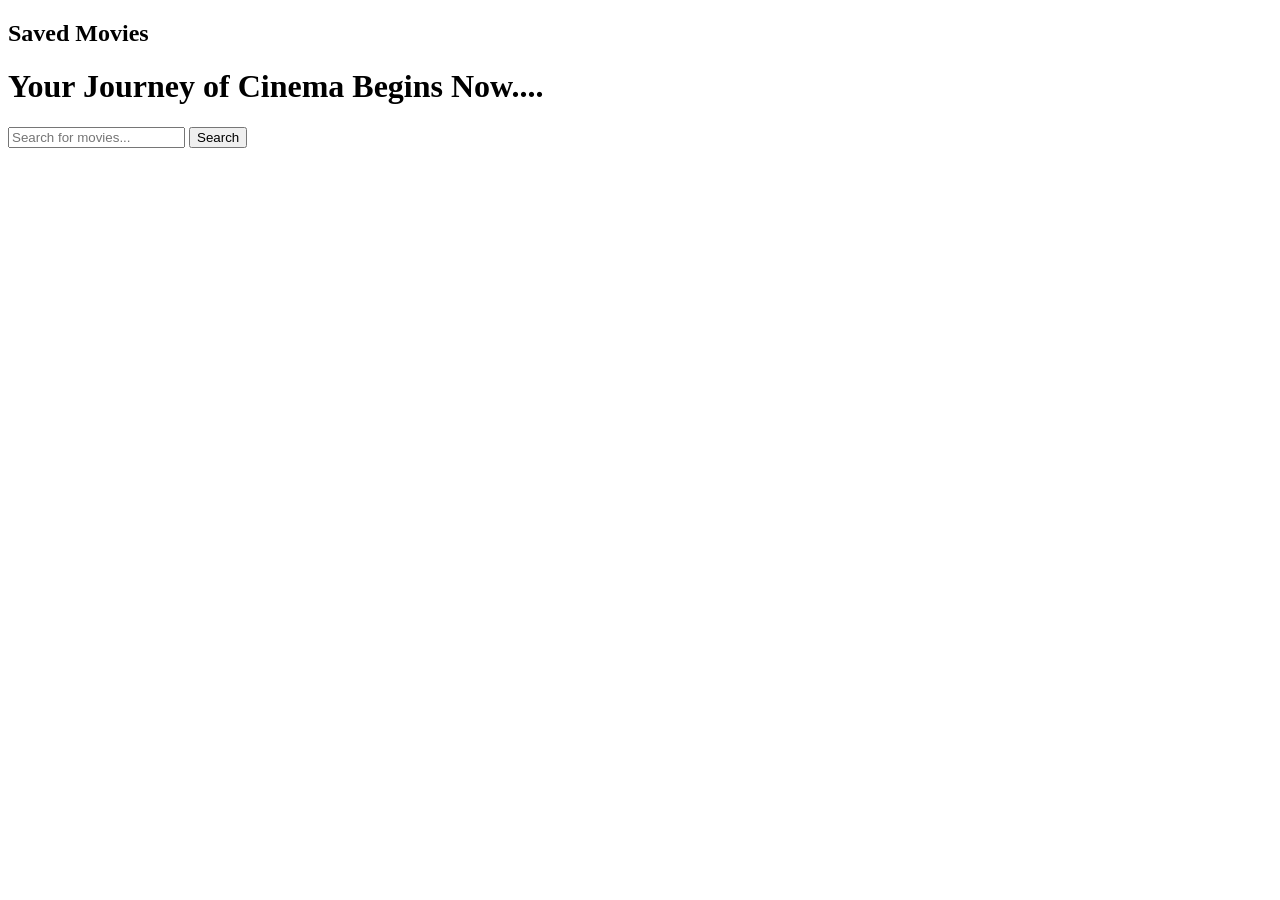
==== index.html @ 8173f9da "added index.html" ====
<!DOCTYPE html>
<html lang="en">
<head>
    <meta charset="UTF-8">
    <meta name="viewport" content="width=device-width, initial-scale=1.0">
    <title>The Movie Watchlist Project</title>
    <link rel="stylesheet" href="style.css">
</head>
<body>
    <div class="app_container">
        <aside class="sidebar">
            <h2>Saved Movies</h2>
            <ul id="saved_movies_list"></ul>
        </aside>
        
        <main class="main_content">
            <header class="search_section">
                <h1>Your Journey of Cinema Begins Now....</h1>
                <div class="search_box">
                    <input type="text" id="search_input" placeholder="Search for movies..." autocomplete="off">
                    <button id="search_btn">Search</button>
                </div>
            </header>

            <div id="movie_results" class="movie_results hidden"></div>
        </main>
    </div>
    <script src="script.js"></script>
</body>
</html>
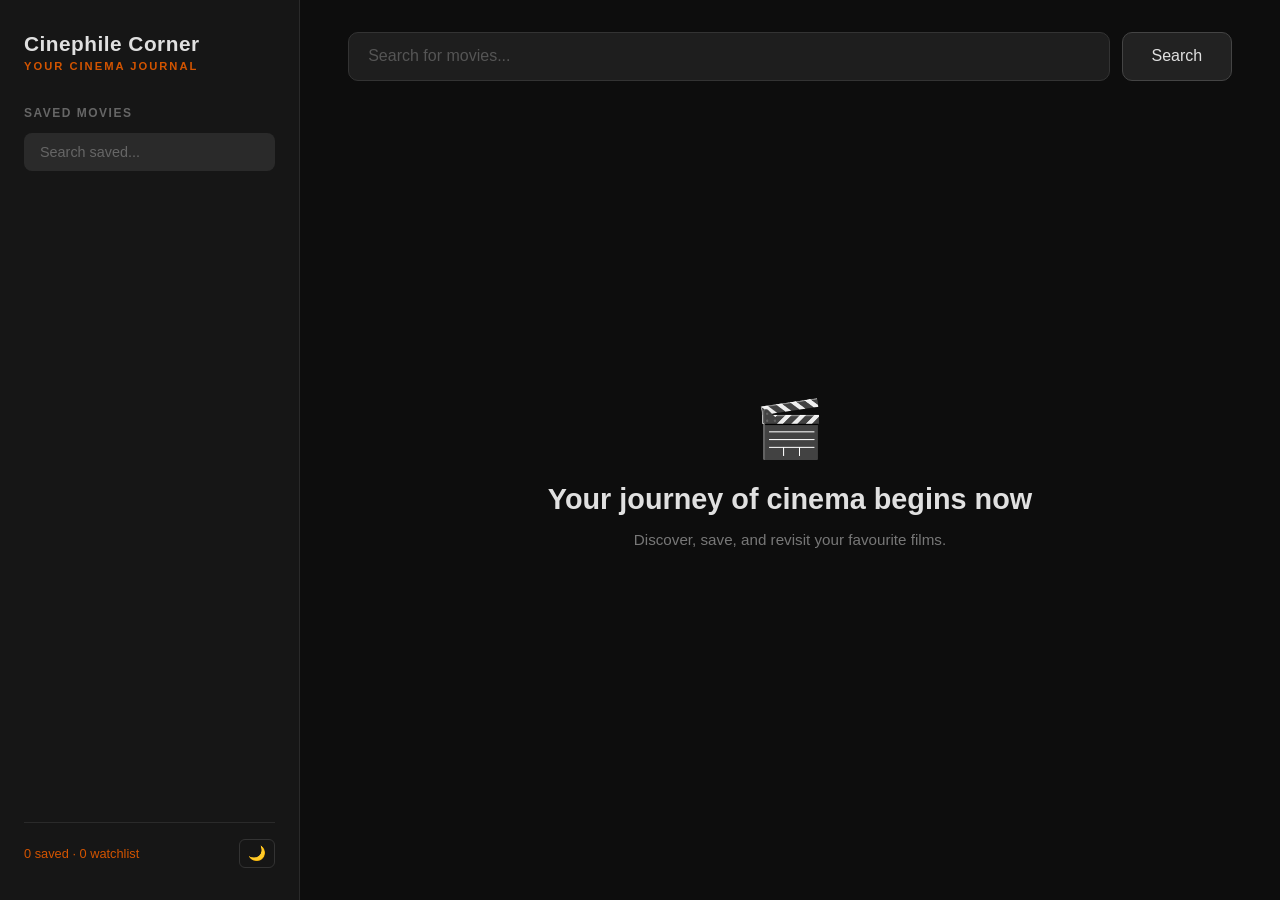
==== commit 9a453eba: "Added a landing page and additional features" ====
--- a/index.html
+++ b/index.html
@@ -3,24 +3,70 @@
 <head>
     <meta charset="UTF-8">
     <meta name="viewport" content="width=device-width, initial-scale=1.0">
-    <title>The Movie Watchlist Project</title>
+    <title>Cinephile Corner</title>
     <link rel="stylesheet" href="style.css">
 </head>
 <body>
     <div class="app_container">
         <aside class="sidebar">
-            <h2>Saved Movies</h2>
-            <ul id="saved_movies_list"></ul>
+            <div class="brand">
+                <h1 class="brand_name">Cinephile Corner</h1>
+                <span class="brand_tag">YOUR CINEMA JOURNAL</span>
+            </div>
+
+            <div class="saved_section">
+                <h2 class="saved_heading">SAVED MOVIES</h2>
+                <input type="text" id="saved_search" placeholder="Search saved..." autocomplete="off">
+                <ul id="saved_movies_list"></ul>
+            </div>
+
+            <div class="sidebar_footer">
+                <span id="sidebar_stats">0 saved · 0 watchlist</span>
+                <button id="theme_toggle" title="Toggle Theme">🌙</button>
+            </div>
         </aside>
-        
+
         <main class="main_content">
-            <header class="search_section">
-                <h1>Your Journey of Cinema Begins Now....</h1>
+            <div class="top_bar">
                 <div class="search_box">
                     <input type="text" id="search_input" placeholder="Search for movies..." autocomplete="off">
                     <button id="search_btn">Search</button>
                 </div>
-            </header>
+            </div>
+
+            <section class="hero_section" id="hero_section">
+                <div class="hero_icon">🎬</div>
+                <h2 class="hero_title">Your journey of cinema begins now</h2>
+                <p class="hero_sub">Discover, save, and revisit your favourite films.</p>
+                <div class="hero_hints">
+                    
+                </div>
+            </section>
+
+            <div id="controls_bar" class="controls_bar hidden">
+                <div class="control_group">
+                    <label>Sort</label>
+                    <select id="sort_select">
+                        <option value="default">Default</option>
+                        <option value="az">A → Z</option>
+                        <option value="za">Z → A</option>
+                        <option value="newest">Newest First</option>
+                        <option value="oldest">Oldest First</option>
+                    </select>
+                </div>
+                <div class="control_group">
+                    <label>Year</label>
+                    <input type="number" id="year_from" placeholder="From" min="1900" max="2099">
+                    <span class="dash">–</span>
+                    <input type="number" id="year_to" placeholder="To" min="1900" max="2099">
+                </div>
+                <div class="control_actions">
+                    <button id="filter_btn">Apply</button>
+                    <button id="clear_filter_btn">Clear</button>
+                </div>
+            </div>
+
+            <p id="results_count" class="results_count hidden"></p>
 
             <div id="movie_results" class="movie_results hidden"></div>
         </main>
--- a/style.css
+++ b/style.css
@@ -0,0 +1,489 @@
+* {
+    margin: 0;
+    padding: 0;
+    box-sizing: border-box;
+}
+body {
+    font-family: -apple-system, BlinkMacSystemFont, 'Segoe UI', Roboto, sans-serif;
+    background-color: #0d0d0d;
+    color: #e0e0e0;
+    min-height: 100vh;
+}
+.app_container {
+    display: flex;
+    min-height: 100vh;
+}
+
+.sidebar {
+    width: 300px;
+    background-color: #161616;
+    border-right: 1px solid #2a2a2a;
+    padding: 2rem 1.5rem;
+    position: sticky;
+    top: 0;
+    height: 100vh;
+    overflow-y: auto;
+    display: flex;
+    flex-direction: column;
+}
+.brand {
+    margin-bottom: 2rem;
+}
+.brand_name {
+    font-size: 1.3rem;
+    font-weight: 700;
+    color: #e0e0e0;
+    letter-spacing: 0.5px;
+}
+.brand_tag {
+    font-size: 0.7rem;
+    font-weight: 700;
+    color: #d35400;
+    letter-spacing: 2px;
+    text-transform: uppercase;
+}
+.saved_section {
+    flex: 1;
+}
+.saved_heading {
+    font-size: 0.75rem;
+    font-weight: 600;
+    color: #666;
+    letter-spacing: 1.5px;
+    margin-bottom: 0.8rem;
+}
+#saved_search {
+    width: 100%;
+    padding: 0.7rem 1rem;
+    border: none;
+    border-radius: 8px;
+    font-size: 0.9rem;
+    margin-bottom: 1rem;
+    outline: none;
+    background-color: #2a2a2a;
+    color: #ccc;
+}
+#saved_search::placeholder {
+    color: #666;
+}
+#saved_movies_list {
+    list-style: none;
+    display: flex;
+    flex-direction: column;
+    gap: 0.5rem;
+}
+.saved_movie_item {
+    padding: 0.7rem 0.5rem;
+    border-radius: 8px;
+    cursor: pointer;
+    display: flex;
+    align-items: center;
+    gap: 0.75rem;
+    position: relative;
+    transition: background-color 0.2s;
+}
+.saved_movie_item:hover {
+    background-color: #222;
+}
+.saved_color {
+    width: 32px;
+    height: 32px;
+    border-radius: 6px;
+    flex-shrink: 0;
+}
+.saved_info {
+    display: flex;
+    flex-direction: column;
+    gap: 0.1rem;
+    flex: 1;
+    min-width: 0;
+}
+.saved_title {
+    font-weight: 500;
+    font-size: 0.9rem;
+    color: #e0e0e0;
+    white-space: nowrap;
+    overflow: hidden;
+    text-overflow: ellipsis;
+}
+.saved_year {
+    font-size: 0.75rem;
+    color: #888;
+}
+.remove_btn {
+    position: absolute;
+    top: 50%;
+    right: 0.3rem;
+    transform: translateY(-50%);
+    background: none;
+    border: none;
+    font-size: 0.8rem;
+    cursor: pointer;
+    color: #555;
+    opacity: 0;
+    transition: opacity 0.2s, color 0.2s;
+}
+.saved_movie_item:hover .remove_btn {
+    opacity: 1;
+}
+.remove_btn:hover {
+    color: #e74c3c;
+}
+.sidebar_footer {
+    display: flex;
+    justify-content: space-between;
+    align-items: center;
+    padding-top: 1rem;
+    border-top: 1px solid #2a2a2a;
+    margin-top: 1rem;
+}
+#sidebar_stats {
+    font-size: 0.8rem;
+    color: #d35400;
+    font-weight: 500;
+}
+#theme_toggle {
+    background: none;
+    border: 1px solid #333;
+    border-radius: 6px;
+    padding: 0.3rem 0.5rem;
+    cursor: pointer;
+    font-size: 0.9rem;
+}
+
+.main_content {
+    flex: 1;
+    padding: 2rem 3rem;
+    display: flex;
+    flex-direction: column;
+    gap: 1.5rem;
+    max-width: 1400px;
+}
+.top_bar {
+    display: flex;
+    align-items: center;
+}
+.search_box {
+    display: flex;
+    gap: 0.75rem;
+    align-items: center;
+    width: 100%;
+}
+.search_box input {
+    flex: 1;
+    background-color: #1e1e1e;
+    border: 1px solid #333;
+    padding: 0.9rem 1.2rem;
+    border-radius: 10px;
+    color: #e0e0e0;
+    font-size: 1rem;
+    outline: none;
+    transition: border-color 0.2s;
+}
+.search_box input:focus {
+    border-color: #555;
+}
+.search_box input::placeholder {
+    color: #555;
+}
+.search_box button {
+    background-color: #222;
+    color: #e0e0e0;
+    border: 1px solid #444;
+    padding: 0.9rem 1.8rem;
+    border-radius: 10px;
+    font-size: 1rem;
+    cursor: pointer;
+    font-weight: 500;
+    transition: background-color 0.2s;
+}
+.search_box button:hover {
+    background-color: #333;
+}
+.hero_section {
+    flex: 1;
+    display: flex;
+    flex-direction: column;
+    align-items: center;
+    justify-content: center;
+    text-align: center;
+    gap: 0.8rem;
+    min-height: 50vh;
+}
+.hero_section.compact {
+    flex: 0;
+    min-height: auto;
+    align-items: flex-start;
+    text-align: left;
+    gap: 0.3rem;
+}
+.hero_icon {
+    font-size: 3.5rem;
+    margin-bottom: 0.5rem;
+}
+.hero_section.compact .hero_icon {
+    display: none;
+}
+.hero_title {
+    font-size: 1.8rem;
+    font-weight: 700;
+    color: #e0e0e0;
+    margin-bottom: 0.1rem;
+}
+.hero_section.compact .hero_title {
+    font-size: 1.4rem;
+}
+.hero_sub {
+    font-size: 0.95rem;
+    color: #777;
+}
+.hero_hints {
+    display: flex;
+    gap: 0.6rem;
+    flex-wrap: wrap;
+    justify-content: center;
+    margin-top: 1rem;
+}
+.hero_section.compact .hero_hints {
+    display: none;
+}
+.hint_tag {
+    padding: 0.5rem 1rem;
+    background-color: #1e1e1e;
+    border: 1px solid #2a2a2a;
+    border-radius: 20px;
+    font-size: 0.8rem;
+    color: #888;
+}
+
+.controls_bar {
+    display: flex;
+    flex-direction: column;
+    gap: 1rem;
+}
+.control_group {
+    display: flex;
+    flex-direction: column;
+    gap: 0.4rem;
+}
+.control_group label {
+    font-size: 0.8rem;
+    color: #777;
+    font-weight: 500;
+}
+.controls_bar select {
+    width: 100%;
+    padding: 0.75rem 1rem;
+    border: 1px solid #333;
+    border-radius: 8px;
+    font-size: 0.95rem;
+    outline: none;
+    background-color: #1e1e1e;
+    color: #ccc;
+    appearance: auto;
+    cursor: pointer;
+}
+.controls_bar input[type="number"] {
+    width: 100%;
+    padding: 0.75rem 1rem;
+    border: 1px solid #333;
+    border-radius: 8px;
+    font-size: 0.95rem;
+    outline: none;
+    background-color: #1e1e1e;
+    color: #ccc;
+}
+.controls_bar input[type="number"]::placeholder {
+    color: #555;
+}
+.dash {
+    color: #555;
+    font-size: 0.9rem;
+}
+.control_actions {
+    display: flex;
+    gap: 0.5rem;
+}
+.control_actions button {
+    padding: 0.6rem 1.4rem;
+    border: 1px solid #444;
+    border-radius: 8px;
+    cursor: pointer;
+    font-size: 0.9rem;
+    background-color: #222;
+    color: #ccc;
+    font-weight: 500;
+    transition: background-color 0.2s;
+}
+.control_actions button:hover {
+    background-color: #333;
+}
+.results_count {
+    font-size: 0.9rem;
+    color: #d35400;
+    font-weight: 600;
+}
+.results_count span {
+    color: #777;
+    font-weight: 400;
+}
+.movie_results {
+    display: grid;
+    grid-template-columns: repeat(4, 1fr);
+    gap: 1.5rem;
+}
+.movie_card {
+    background-color: #1a1a1a;
+    border-radius: 12px;
+    overflow: hidden;
+    display: flex;
+    flex-direction: column;
+    border: 1px solid #2a2a2a;
+    transition: transform 0.2s, border-color 0.2s;
+}
+.movie_card:hover {
+    transform: translateY(-3px);
+    border-color: #444;
+}
+.movie_poster {
+    width: 100%;
+    height: 260px;
+    object-fit: cover;
+}
+.movie_info {
+    padding: 1.2rem;
+    display: flex;
+    flex-direction: column;
+    gap: 0.4rem;
+    flex: 1;
+}
+.movie_title {
+    font-size: 1rem;
+    font-weight: 600;
+    color: #e0e0e0;
+}
+.movie_year {
+    color: #888;
+    font-size: 0.85rem;
+}
+.card_actions {
+    margin-top: auto;
+    display: flex;
+    gap: 0.5rem;
+    align-items: center;
+    padding-top: 0.5rem;
+}
+.like_btn {
+    background: none;
+    border: 1px solid #333;
+    border-radius: 8px;
+    padding: 0.5rem 0.6rem;
+    cursor: pointer;
+    font-size: 0.9rem;
+    transition: transform 0.2s, border-color 0.2s;
+}
+.like_btn:hover {
+    transform: scale(1.1);
+}
+.like_btn.liked {
+    border-color: #e74c3c;
+}
+.save_btn {
+    flex: 1;
+    background-color: #222;
+    color: #ccc;
+    border: 1px solid #444;
+    padding: 0.5rem;
+    border-radius: 8px;
+    font-size: 0.85rem;
+    cursor: pointer;
+    font-weight: 500;
+    transition: background-color 0.2s;
+}
+.save_btn:hover {
+    background-color: #333;
+}
+.save_btn.saved {
+    background-color: #1a3a1a;
+    border-color: #2d5a2d;
+    color: #6abf6a;
+}
+.hidden {
+    display: none !important;
+}
+
+body.light {
+    background-color: #f5f0e8;
+    color: #222;
+}
+body.light .sidebar {
+    background-color: #fff;
+    border-right-color: #ddd;
+}
+body.light .brand_name {
+    color: #222;
+}
+body.light .saved_heading {
+    color: #999;
+}
+body.light #saved_search {
+    background-color: #eee;
+    color: #333;
+}
+body.light .saved_movie_item:hover {
+    background-color: #f0f0f0;
+}
+body.light .saved_title {
+    color: #222;
+}
+body.light .saved_year {
+    color: #999;
+}
+body.light .sidebar_footer {
+    border-top-color: #ddd;
+}
+body.light #theme_toggle {
+    border-color: #ccc;
+}
+body.light .search_box input {
+    background-color: #fff;
+    border-color: #ccc;
+    color: #222;
+}
+body.light .search_box button {
+    background-color: #222;
+    color: #fff;
+    border-color: #222;
+}
+body.light .hero_title {
+    color: #222;
+}
+body.light .hero_sub {
+    color: #888;
+}
+body.light .controls_bar select,
+body.light .controls_bar input[type="number"] {
+    background-color: #fff;
+    border-color: #ccc;
+    color: #333;
+}
+body.light .control_actions button {
+    background-color: #eee;
+    border-color: #ccc;
+    color: #333;
+}
+body.light .movie_card {
+    background-color: #fff;
+    border-color: #ddd;
+}
+body.light .movie_title {
+    color: #222;
+}
+body.light .like_btn {
+    border-color: #ccc;
+}
+body.light .save_btn {
+    background-color: #eee;
+    border-color: #ccc;
+    color: #333;
+}
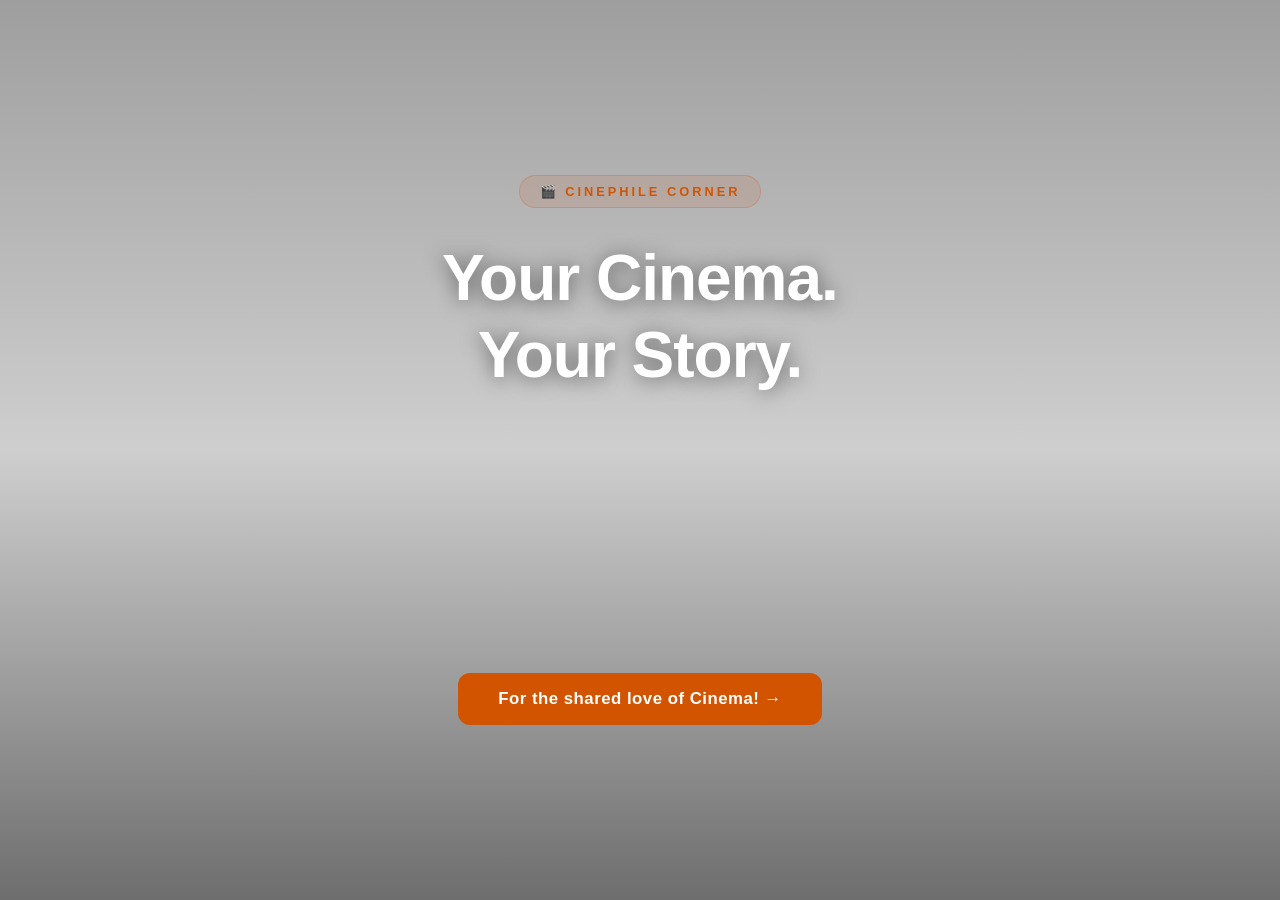
==== commit 8ff545d5: "MODIFIED index.html and index.css" ====
--- a/index.html
+++ b/index.html
@@ -1,76 +1,30 @@
 <!DOCTYPE html>
 <html lang="en">
 <head>
-    <meta charset="UTF-8">
-    <meta name="viewport" content="width=device-width, initial-scale=1.0">
-    <title>Cinephile Corner</title>
-    <link rel="stylesheet" href="style.css">
+  <meta charset="UTF-8" />
+  <meta name="viewport" content="width=device-width, initial-scale=1.0"/>
+  <title>Cinephile Corner</title>
+  <link rel="stylesheet" href="style.css" />
 </head>
 <body>
-    <div class="app_container">
-        <aside class="sidebar">
-            <div class="brand">
-                <h1 class="brand_name">Cinephile Corner</h1>
-                <span class="brand_tag">YOUR CINEMA JOURNAL</span>
-            </div>
 
-            <div class="saved_section">
-                <h2 class="saved_heading">SAVED MOVIES</h2>
-                <input type="text" id="saved_search" placeholder="Search saved..." autocomplete="off">
-                <ul id="saved_movies_list"></ul>
-            </div>
+  <div class="landing">
+    <video autoplay muted loop class="bg-video">
+      <source src="Video-347.mp4" type="video/mp4">
+    </video>
 
-            <div class="sidebar_footer">
-                <span id="sidebar_stats">0 saved · 0 watchlist</span>
-                <button id="theme_toggle" title="Toggle Theme">🌙</button>
-            </div>
-        </aside>
+    <div class="overlay">
+      <div class="brand_badge">🎬 CINEPHILE CORNER</div>
+      <h1>Your Cinema.<br>Your Story.</h1><br><br><br><br><br><br><br><br><br><br><br><br>
+     
 
-        <main class="main_content">
-            <div class="top_bar">
-                <div class="search_box">
-                    <input type="text" id="search_input" placeholder="Search for movies..." autocomplete="off">
-                    <button id="search_btn">Search</button>
-                </div>
-            </div>
+      <a href="index.html" class="btn">
+        For the shared love of Cinema! →
+      </a>
 
-            <section class="hero_section" id="hero_section">
-                <div class="hero_icon">🎬</div>
-                <h2 class="hero_title">Your journey of cinema begins now</h2>
-                <p class="hero_sub">Discover, save, and revisit your favourite films.</p>
-                <div class="hero_hints">
-                    
-                </div>
-            </section>
+      
+    </div>
+  </div>
 
-            <div id="controls_bar" class="controls_bar hidden">
-                <div class="control_group">
-                    <label>Sort</label>
-                    <select id="sort_select">
-                        <option value="default">Default</option>
-                        <option value="az">A → Z</option>
-                        <option value="za">Z → A</option>
-                        <option value="newest">Newest First</option>
-                        <option value="oldest">Oldest First</option>
-                    </select>
-                </div>
-                <div class="control_group">
-                    <label>Year</label>
-                    <input type="number" id="year_from" placeholder="From" min="1900" max="2099">
-                    <span class="dash">–</span>
-                    <input type="number" id="year_to" placeholder="To" min="1900" max="2099">
-                </div>
-                <div class="control_actions">
-                    <button id="filter_btn">Apply</button>
-                    <button id="clear_filter_btn">Clear</button>
-                </div>
-            </div>
-
-            <p id="results_count" class="results_count hidden"></p>
-
-            <div id="movie_results" class="movie_results hidden"></div>
-        </main>
-    </div>
-    <script src="script.js"></script>
 </body>
 </html>
--- a/style.css
+++ b/style.css
@@ -1,489 +1,141 @@
+@import url('https://fonts.googleapis.com/css2?family=Inter:wght@400;500;600;700;800&display=swap');
+
 * {
-    margin: 0;
-    padding: 0;
-    box-sizing: border-box;
-}
-body {
-    font-family: -apple-system, BlinkMacSystemFont, 'Segoe UI', Roboto, sans-serif;
-    background-color: #0d0d0d;
-    color: #e0e0e0;
-    min-height: 100vh;
-}
-.app_container {
-    display: flex;
-    min-height: 100vh;
+  margin: 0;
+  padding: 0;
+  box-sizing: border-box;
 }
 
-.sidebar {
-    width: 300px;
-    background-color: #161616;
-    border-right: 1px solid #2a2a2a;
-    padding: 2rem 1.5rem;
-    position: sticky;
-    top: 0;
-    height: 100vh;
-    overflow-y: auto;
-    display: flex;
-    flex-direction: column;
-}
-.brand {
-    margin-bottom: 2rem;
-}
-.brand_name {
-    font-size: 1.3rem;
-    font-weight: 700;
-    color: #e0e0e0;
-    letter-spacing: 0.5px;
-}
-.brand_tag {
-    font-size: 0.7rem;
-    font-weight: 700;
-    color: #d35400;
-    letter-spacing: 2px;
-    text-transform: uppercase;
-}
-.saved_section {
-    flex: 1;
-}
-.saved_heading {
-    font-size: 0.75rem;
-    font-weight: 600;
-    color: #666;
-    letter-spacing: 1.5px;
-    margin-bottom: 0.8rem;
-}
-#saved_search {
-    width: 100%;
-    padding: 0.7rem 1rem;
-    border: none;
-    border-radius: 8px;
-    font-size: 0.9rem;
-    margin-bottom: 1rem;
-    outline: none;
-    background-color: #2a2a2a;
-    color: #ccc;
-}
-#saved_search::placeholder {
-    color: #666;
-}
-#saved_movies_list {
-    list-style: none;
-    display: flex;
-    flex-direction: column;
-    gap: 0.5rem;
-}
-.saved_movie_item {
-    padding: 0.7rem 0.5rem;
-    border-radius: 8px;
-    cursor: pointer;
-    display: flex;
-    align-items: center;
-    gap: 0.75rem;
-    position: relative;
-    transition: background-color 0.2s;
-}
-.saved_movie_item:hover {
-    background-color: #222;
-}
-.saved_color {
-    width: 32px;
-    height: 32px;
-    border-radius: 6px;
-    flex-shrink: 0;
-}
-.saved_info {
-    display: flex;
-    flex-direction: column;
-    gap: 0.1rem;
-    flex: 1;
-    min-width: 0;
-}
-.saved_title {
-    font-weight: 500;
-    font-size: 0.9rem;
-    color: #e0e0e0;
-    white-space: nowrap;
-    overflow: hidden;
-    text-overflow: ellipsis;
-}
-.saved_year {
-    font-size: 0.75rem;
-    color: #888;
-}
-.remove_btn {
-    position: absolute;
-    top: 50%;
-    right: 0.3rem;
-    transform: translateY(-50%);
-    background: none;
-    border: none;
-    font-size: 0.8rem;
-    cursor: pointer;
-    color: #555;
-    opacity: 0;
-    transition: opacity 0.2s, color 0.2s;
-}
-.saved_movie_item:hover .remove_btn {
-    opacity: 1;
-}
-.remove_btn:hover {
-    color: #e74c3c;
-}
-.sidebar_footer {
-    display: flex;
-    justify-content: space-between;
-    align-items: center;
-    padding-top: 1rem;
-    border-top: 1px solid #2a2a2a;
-    margin-top: 1rem;
-}
-#sidebar_stats {
-    font-size: 0.8rem;
-    color: #d35400;
-    font-weight: 500;
-}
-#theme_toggle {
-    background: none;
-    border: 1px solid #333;
-    border-radius: 6px;
-    padding: 0.3rem 0.5rem;
-    cursor: pointer;
-    font-size: 0.9rem;
+.landing {
+  position: relative;
+  height: 100vh;
+  width: 100%;
+  overflow: hidden;
+  font-family: 'Inter', -apple-system, BlinkMacSystemFont, sans-serif;
 }
 
-.main_content {
-    flex: 1;
-    padding: 2rem 3rem;
-    display: flex;
-    flex-direction: column;
-    gap: 1.5rem;
-    max-width: 1400px;
-}
-.top_bar {
-    display: flex;
-    align-items: center;
-}
-.search_box {
-    display: flex;
-    gap: 0.75rem;
-    align-items: center;
-    width: 100%;
-}
-.search_box input {
-    flex: 1;
-    background-color: #1e1e1e;
-    border: 1px solid #333;
-    padding: 0.9rem 1.2rem;
-    border-radius: 10px;
-    color: #e0e0e0;
-    font-size: 1rem;
-    outline: none;
-    transition: border-color 0.2s;
-}
-.search_box input:focus {
-    border-color: #555;
-}
-.search_box input::placeholder {
-    color: #555;
-}
-.search_box button {
-    background-color: #222;
-    color: #e0e0e0;
-    border: 1px solid #444;
-    padding: 0.9rem 1.8rem;
-    border-radius: 10px;
-    font-size: 1rem;
-    cursor: pointer;
-    font-weight: 500;
-    transition: background-color 0.2s;
-}
-.search_box button:hover {
-    background-color: #333;
-}
-.hero_section {
-    flex: 1;
-    display: flex;
-    flex-direction: column;
-    align-items: center;
-    justify-content: center;
-    text-align: center;
-    gap: 0.8rem;
-    min-height: 50vh;
-}
-.hero_section.compact {
-    flex: 0;
-    min-height: auto;
-    align-items: flex-start;
-    text-align: left;
-    gap: 0.3rem;
-}
-.hero_icon {
-    font-size: 3.5rem;
-    margin-bottom: 0.5rem;
-}
-.hero_section.compact .hero_icon {
-    display: none;
-}
-.hero_title {
-    font-size: 1.8rem;
-    font-weight: 700;
-    color: #e0e0e0;
-    margin-bottom: 0.1rem;
-}
-.hero_section.compact .hero_title {
-    font-size: 1.4rem;
-}
-.hero_sub {
-    font-size: 0.95rem;
-    color: #777;
-}
-.hero_hints {
-    display: flex;
-    gap: 0.6rem;
-    flex-wrap: wrap;
-    justify-content: center;
-    margin-top: 1rem;
-}
-.hero_section.compact .hero_hints {
-    display: none;
-}
-.hint_tag {
-    padding: 0.5rem 1rem;
-    background-color: #1e1e1e;
-    border: 1px solid #2a2a2a;
-    border-radius: 20px;
-    font-size: 0.8rem;
-    color: #888;
+.bg-video {
+  position: absolute;
+  width: 100%;
+  height: 100%;
+  object-fit: cover;
+  filter: brightness(0.5) saturate(1.2);
 }
 
-.controls_bar {
-    display: flex;
-    flex-direction: column;
-    gap: 1rem;
-}
-.control_group {
-    display: flex;
-    flex-direction: column;
-    gap: 0.4rem;
-}
-.control_group label {
-    font-size: 0.8rem;
-    color: #777;
-    font-weight: 500;
-}
-.controls_bar select {
-    width: 100%;
-    padding: 0.75rem 1rem;
-    border: 1px solid #333;
-    border-radius: 8px;
-    font-size: 0.95rem;
-    outline: none;
-    background-color: #1e1e1e;
-    color: #ccc;
-    appearance: auto;
-    cursor: pointer;
-}
-.controls_bar input[type="number"] {
-    width: 100%;
-    padding: 0.75rem 1rem;
-    border: 1px solid #333;
-    border-radius: 8px;
-    font-size: 0.95rem;
-    outline: none;
-    background-color: #1e1e1e;
-    color: #ccc;
-}
-.controls_bar input[type="number"]::placeholder {
-    color: #555;
-}
-.dash {
-    color: #555;
-    font-size: 0.9rem;
-}
-.control_actions {
-    display: flex;
-    gap: 0.5rem;
-}
-.control_actions button {
-    padding: 0.6rem 1.4rem;
-    border: 1px solid #444;
-    border-radius: 8px;
-    cursor: pointer;
-    font-size: 0.9rem;
-    background-color: #222;
-    color: #ccc;
-    font-weight: 500;
-    transition: background-color 0.2s;
-}
-.control_actions button:hover {
-    background-color: #333;
-}
-.results_count {
-    font-size: 0.9rem;
-    color: #d35400;
-    font-weight: 600;
-}
-.results_count span {
-    color: #777;
-    font-weight: 400;
-}
-.movie_results {
-    display: grid;
-    grid-template-columns: repeat(4, 1fr);
-    gap: 1.5rem;
-}
-.movie_card {
-    background-color: #1a1a1a;
-    border-radius: 12px;
-    overflow: hidden;
-    display: flex;
-    flex-direction: column;
-    border: 1px solid #2a2a2a;
-    transition: transform 0.2s, border-color 0.2s;
-}
-.movie_card:hover {
-    transform: translateY(-3px);
-    border-color: #444;
-}
-.movie_poster {
-    width: 100%;
-    height: 260px;
-    object-fit: cover;
-}
-.movie_info {
-    padding: 1.2rem;
-    display: flex;
-    flex-direction: column;
-    gap: 0.4rem;
-    flex: 1;
-}
-.movie_title {
-    font-size: 1rem;
-    font-weight: 600;
-    color: #e0e0e0;
-}
-.movie_year {
-    color: #888;
-    font-size: 0.85rem;
-}
-.card_actions {
-    margin-top: auto;
-    display: flex;
-    gap: 0.5rem;
-    align-items: center;
-    padding-top: 0.5rem;
-}
-.like_btn {
-    background: none;
-    border: 1px solid #333;
-    border-radius: 8px;
-    padding: 0.5rem 0.6rem;
-    cursor: pointer;
-    font-size: 0.9rem;
-    transition: transform 0.2s, border-color 0.2s;
-}
-.like_btn:hover {
-    transform: scale(1.1);
-}
-.like_btn.liked {
-    border-color: #e74c3c;
-}
-.save_btn {
-    flex: 1;
-    background-color: #222;
-    color: #ccc;
-    border: 1px solid #444;
-    padding: 0.5rem;
-    border-radius: 8px;
-    font-size: 0.85rem;
-    cursor: pointer;
-    font-weight: 500;
-    transition: background-color 0.2s;
-}
-.save_btn:hover {
-    background-color: #333;
-}
-.save_btn.saved {
-    background-color: #1a3a1a;
-    border-color: #2d5a2d;
-    color: #6abf6a;
-}
-.hidden {
-    display: none !important;
+.overlay {
+  position: absolute;
+  top: 0;
+  left: 0;
+  height: 100%;
+  width: 100%;
+  background: linear-gradient(180deg, rgba(13,13,13,0.4) 0%, rgba(13,13,13,0.2) 50%, rgba(13,13,13,0.6) 100%);
+  display: flex;
+  flex-direction: column;
+  justify-content: center;
+  align-items: center;
+  gap: 2rem;
+  text-align: center;
+  padding: 2rem;
 }
 
-body.light {
-    background-color: #f5f0e8;
-    color: #222;
+.brand_badge {
+  font-size: 0.8rem;
+  font-weight: 700;
+  letter-spacing: 3px;
+  color: #d35400;
+  background: rgba(211, 84, 0, 0.1);
+  border: 1px solid rgba(211, 84, 0, 0.25);
+  padding: 0.5rem 1.2rem;
+  border-radius: 30px;
+  animation: fadeDown 0.8s ease-out;
 }
-body.light .sidebar {
-    background-color: #fff;
-    border-right-color: #ddd;
+
+.overlay h1 {
+  color: #fff;
+  font-size: 4rem;
+  font-weight: 800;
+  line-height: 1.2;
+  text-shadow: 0 2px 20px rgba(0,0,0,0.5);
+  letter-spacing: -1px;
+  animation: fadeUp 0.8s ease-out 0.2s both;
 }
-body.light .brand_name {
-    color: #222;
+
+.tagline {
+  color: #ccc;
+  text-shadow: 0 1px 10px rgba(0,0,0,0.6);
+  font-size: 1.1rem;
+  font-weight: 400;
+  max-width: 460px;
+  line-height: 1.6;
+  animation: fadeUp 0.8s ease-out 0.4s both;
 }
-body.light .saved_heading {
-    color: #999;
+
+.btn {
+  text-decoration: none;
+  padding: 1rem 2.5rem;
+  font-size: 1.05rem;
+  font-weight: 600;
+  border-radius: 12px;
+  background-color: #d35400;
+  color: #fff;
+  letter-spacing: 0.5px;
+  transition: transform 0.25s, box-shadow 0.25s, background-color 0.25s;
+  animation: fadeUp 0.8s ease-out 0.6s both;
 }
-body.light #saved_search {
-    background-color: #eee;
-    color: #333;
+
+.btn:hover {
+  transform: translateY(-3px);
+  box-shadow: 0 8px 30px rgba(211, 84, 0, 0.35);
+  background-color: #e05d00;
 }
-body.light .saved_movie_item:hover {
-    background-color: #f0f0f0;
+
+.btn:active {
+  transform: translateY(0);
 }
-body.light .saved_title {
-    color: #222;
+
+.features_row {
+  display: flex;
+  gap: 0.6rem;
+  flex-wrap: wrap;
+  justify-content: center;
+  margin-top: 1.5rem;
+  animation: fadeUp 0.8s ease-out 0.8s both;
 }
-body.light .saved_year {
-    color: #999;
+
+.feature_pill {
+  padding: 0.45rem 1rem;
+  background: rgba(255,255,255,0.06);
+  border: 1px solid rgba(255,255,255,0.1);
+  border-radius: 20px;
+  font-size: 0.8rem;
+  color: #aaa;
+  font-weight: 500;
+  transition: border-color 0.25s, color 0.25s;
 }
-body.light .sidebar_footer {
-    border-top-color: #ddd;
+
+.feature_pill:hover {
+  border-color: rgba(211, 84, 0, 0.4);
+  color: #d35400;
 }
-body.light #theme_toggle {
-    border-color: #ccc;
+
+@keyframes fadeUp {
+  from {
+    opacity: 0;
+    transform: translateY(20px);
+  }
+  to {
+    opacity: 1;
+    transform: translateY(0);
+  }
 }
-body.light .search_box input {
-    background-color: #fff;
-    border-color: #ccc;
-    color: #222;
-}
-body.light .search_box button {
-    background-color: #222;
-    color: #fff;
-    border-color: #222;
-}
-body.light .hero_title {
-    color: #222;
-}
-body.light .hero_sub {
-    color: #888;
-}
-body.light .controls_bar select,
-body.light .controls_bar input[type="number"] {
-    background-color: #fff;
-    border-color: #ccc;
-    color: #333;
-}
-body.light .control_actions button {
-    background-color: #eee;
-    border-color: #ccc;
-    color: #333;
-}
-body.light .movie_card {
-    background-color: #fff;
-    border-color: #ddd;
-}
-body.light .movie_title {
-    color: #222;
-}
-body.light .like_btn {
-    border-color: #ccc;
-}
-body.light .save_btn {
-    background-color: #eee;
-    border-color: #ccc;
-    color: #333;
-}
+
+@keyframes fadeDown {
+  from {
+    opacity: 0;
+    transform: translateY(-15px);
+  }
+  to {
+    opacity: 1;
+    transform: translateY(0);
+  }
+}
